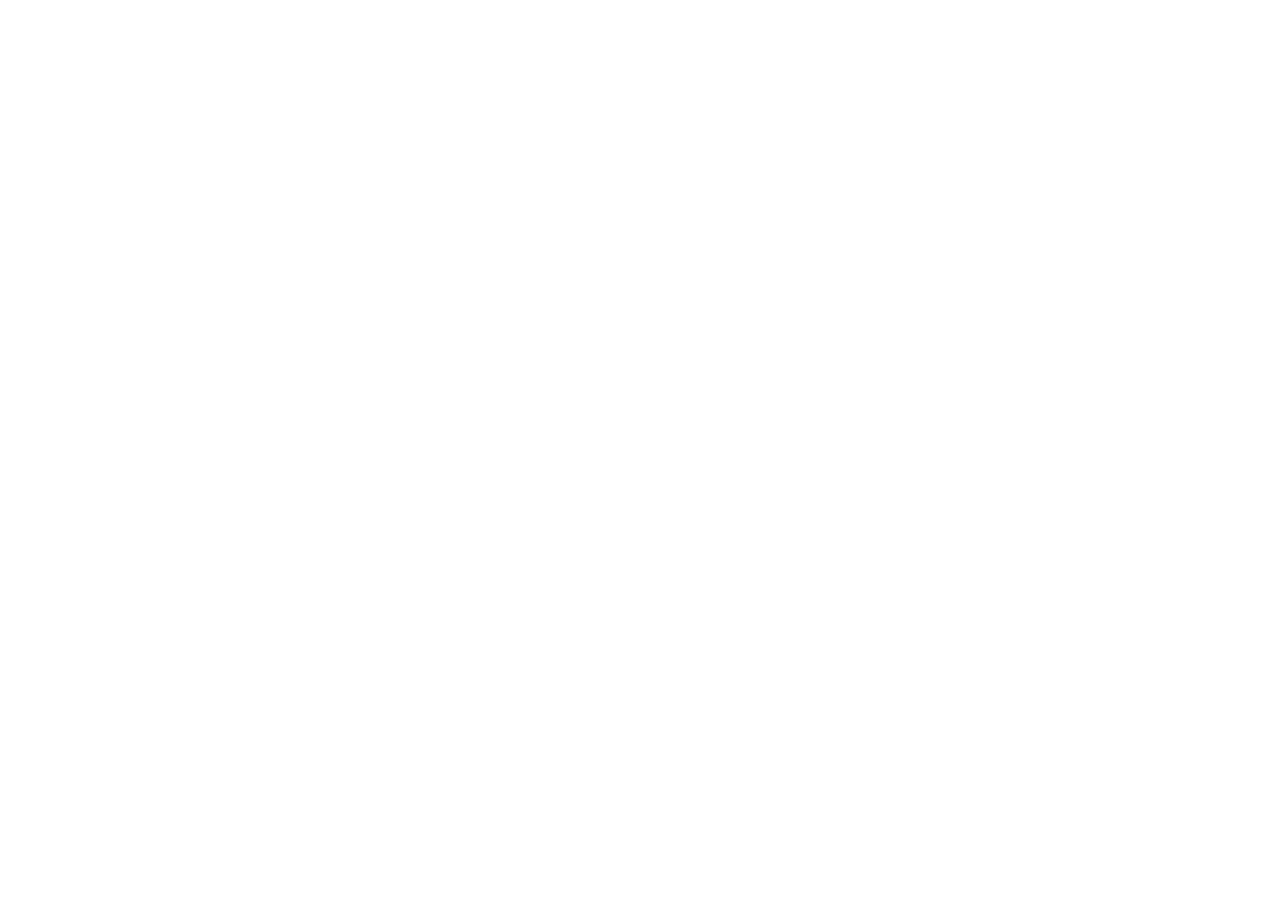
==== paginas/pagina.html @ ece06c44 "sdujasf" ====
<!DOCTYPE html>
<html lang="en">
<head>
    <meta charset="UTF-8">
    <meta name="viewport" content="width=device-width, initial-scale=1.0">
    <title>nose</title>
</head>
<body>
    
</body>
</html>
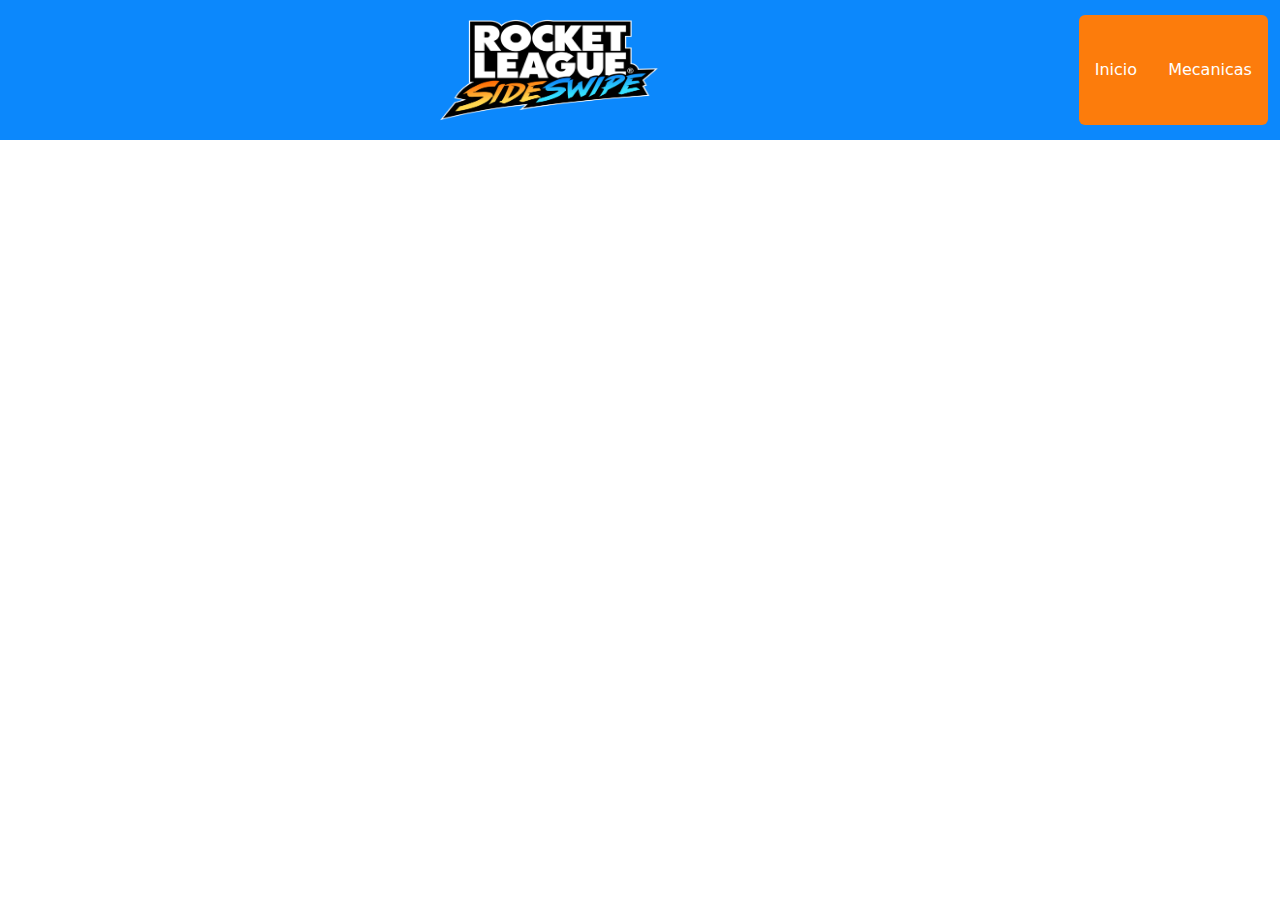
==== commit 1d7d33f7: "header pag" ====
--- a/paginas/pagina.html
+++ b/paginas/pagina.html
@@ -3,9 +3,23 @@
 <head>
     <meta charset="UTF-8">
     <meta name="viewport" content="width=device-width, initial-scale=1.0">
-    <title>nose</title>
+    <title>Mecanicas</title>
+    <meta name="description" content="Sitio web acerca del juego movil Rocket League Sideswipe">
+    <meta name="keywords" content="Rocket, rocketsideswipe, rocket League, RocketLeaguesideswipe, roket, rocketLeague, Sideswipe,, Mecanicas, rocketSideswipeLeague">
+    <link rel="stylesheet" href="../css/main.css">
+    <link rel="shortcut icon" href="../assets/logo/descarga.jpg" type="image/x-icon">
+    <link href="https://cdn.jsdelivr.net/npm/bootstrap@5.3.3/dist/css/bootstrap.min.css" rel="stylesheet" integrity="sha384-QWTKZyjpPEjISv5WaRU9OFeRpok6YctnYmDr5pNlyT2bRjXh0JMhjY6hW+ALEwIH" crossorigin="anonymous">
+    <script src="https://cdn.jsdelivr.net/npm/bootstrap@5.3.3/dist/js/bootstrap.bundle.min.js" integrity="sha384-YvpcrYf0tY3lHB60NNkmXc5s9fDVZLESaAA55NDzOxhy9GkcIdslK1eN7N6jIeHz" crossorigin="anonymous"></script>
 </head>
 <body>
-    
+    <header class="row container-fluid" id="header">
+        <div class="img-logo col-lg-10">
+           <img src="../assets/logo/Rocket_League_Sideswipe_Logo.png" alt="" id="img-header">
+        </div>
+        <div class="btn-group col-lg-2">
+            <button onclick="location.href='../index.html'" type="button" class="btn btn-terciary" id="BOTON">Inicio</button>
+            <button onclick="location.href='pagina.html'" type="button" class="btn btn-terciary" id="boton1">Mecanicas</button>
+        </div>
+    </header>
 </body>
 </html>--- a/css/main.css
+++ b/css/main.css
@@ -0,0 +1,35 @@
+*{
+    padding: 0;
+    margin: 0;
+}
+#header{
+    height: 140px;
+    display: flex;
+    align-content: center;
+    justify-content: center;
+    background-color: #0c88FC; 
+    margin-right: 0px;
+    margin-left: 0px;
+    padding-left: 0px;
+    padding-right: 0px;
+}
+#img-header{
+    height: 110px;
+    width: 250px;
+    padding-left: 3%;
+}
+.img-logo{
+    display: flex;
+    justify-content: center;
+    align-content: center;  
+}
+#boton1{
+    text-decoration: none;
+    color: white;
+    background-color: #FC7C0c;
+}
+#BOTON{
+    text-decoration: none;
+    color: white;
+    background-color: #FC7C0c;
+}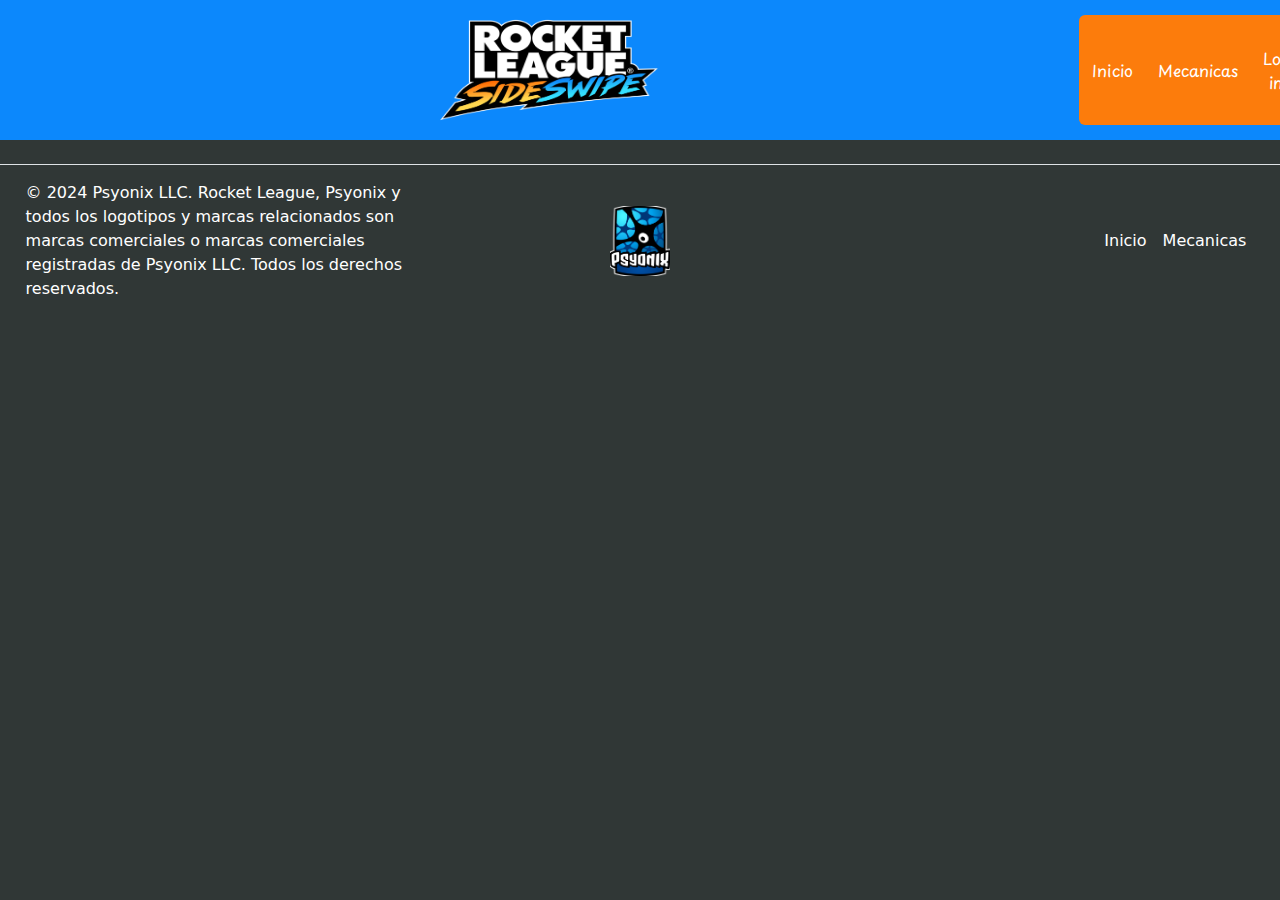
==== commit c067f6f4: "termine" ====
--- a/paginas/pagina.html
+++ b/paginas/pagina.html
@@ -11,7 +11,7 @@
     <link href="https://cdn.jsdelivr.net/npm/bootstrap@5.3.3/dist/css/bootstrap.min.css" rel="stylesheet" integrity="sha384-QWTKZyjpPEjISv5WaRU9OFeRpok6YctnYmDr5pNlyT2bRjXh0JMhjY6hW+ALEwIH" crossorigin="anonymous">
     <script src="https://cdn.jsdelivr.net/npm/bootstrap@5.3.3/dist/js/bootstrap.bundle.min.js" integrity="sha384-YvpcrYf0tY3lHB60NNkmXc5s9fDVZLESaAA55NDzOxhy9GkcIdslK1eN7N6jIeHz" crossorigin="anonymous"></script>
 </head>
-<body>
+<body id="body2">
     <header class="row container-fluid" id="header">
         <div class="img-logo col-lg-10">
            <img src="../assets/logo/Rocket_League_Sideswipe_Logo.png" alt="" id="img-header">
@@ -19,7 +19,20 @@
         <div class="btn-group col-lg-2">
             <button onclick="location.href='../index.html'" type="button" class="btn btn-terciary" id="BOTON">Inicio</button>
             <button onclick="location.href='pagina.html'" type="button" class="btn btn-terciary" id="boton1">Mecanicas</button>
+            <button onclick="location.href='registro.html'" type="button" class="btn btn-terciary" id="boton1">Log in</button>
+
         </div>
     </header>
+
+    <footer class="d-flex flex-wrap justify-content-between align-items-center py-3 my-4 border-top" id="footer2">
+        <p class="col-md-4 mb-0 text-body-secondary" id="texto2">© 2024 Psyonix LLC. Rocket League, Psyonix y todos los logotipos y marcas relacionados son marcas comerciales o marcas comerciales registradas de Psyonix LLC. Todos los derechos reservados.</p>
+    
+        <img src="../assets/img/Psyonix_Logo.png" alt="">
+    
+        <ul class="nav col-md-4 justify-content-end" id="ul2">
+        <li class="nav-item"><a href="../index.html" id="parte3" class="nav-link px-2 text-body-secondary">Inicio</a></li>
+        <li class="nav-item"><a href="pagina.html" id="parte4" class="nav-link px-2 text-body-secondary">Mecanicas</a></li>
+        </ul>
+    </footer>
 </body>
 </html>--- a/css/main.css
+++ b/css/main.css
@@ -1,6 +1,9 @@
 *{
     padding: 0;
     margin: 0;
+}
+#body{
+    background-color: #303736;
 }
 #header{
     height: 140px;
@@ -26,10 +29,139 @@
 #boton1{
     text-decoration: none;
     color: white;
+    font-family: 'Playpen Sans';
     background-color: #FC7C0c;
 }
 #BOTON{
     text-decoration: none;
     color: white;
+    font-family: 'Playpen Sans';
     background-color: #FC7C0c;
-}+}
+#gif{
+    margin-right: 0px;
+    margin-left: 0px;
+    padding-left: 0px;
+    padding-right: 0px;
+}
+#gif img{ 
+    padding-right: 0px;
+    padding-left: 0px;
+    height: 730px;
+}
+#img1{
+    display: flex;
+    justify-content: center;
+    align-content: center;
+    margin-right: 0px;
+    margin-left: 0px;
+    padding-left: 0px;
+    padding-right: 0px;
+}
+
+#img1 img{
+    margin-right: 0px;
+    margin-left: 0px;
+    padding-left: 0px;
+    padding-right: 0px;
+    height: 100%;
+    width: 100%;
+}
+#text{
+    display: flex;
+    align-content: center;
+    justify-content: center;
+    flex-direction: column;
+    align-items: center;
+    color: #4e0acc;
+    font-size: larger;
+    font-family: 'Playpen Sans';
+    background-color: #FC7C0c;
+}
+@font-face {
+    font-family: 'Playpen Sans';
+    src: url(../assets/fuentes/Playpen_Sans/static/PlaypenSans-Regular.ttf);
+}
+#img2{
+    display: flex;
+    flex-direction: row-reverse;
+    margin-right: 0px;
+    margin-left: 0px;
+    padding-left: 0px;
+    padding-right: 0px;
+}
+#imgimg2 img{
+    width: 100%;
+    height: 100%;
+}
+#p {
+    display: flex;
+    align-content: center;
+    justify-content: center;
+    flex-direction: column;
+    align-items: center;
+    color: #A0D700;
+    font-size: larger;
+    font-family: 'Playpen Sans';
+    background-color: #0c88FC;
+}
+footer img{
+    height: 70px;
+}
+#footer{
+    color: white !important;
+}
+
+#parte1{
+    color: white !important;
+}
+#parte2{
+    color: white !important;
+}
+#texto{
+    padding-left: 2%;
+    color: white !important;
+}
+#ul{
+    padding-right: 2%;
+}
+.registros{
+    background-image: url(../assets/img/descarga.gif);
+    background-repeat: no-repeat;
+    background-position: center center;
+    background-size: cover;
+    color: white;
+}
+#ul2{
+    padding-right: 2%;
+}
+#texto2{
+    padding-left: 2%;
+    color: white !important;
+}
+#footer2{
+    color: white !important;
+}
+#parte3{
+    color: white !important;
+}
+#parte4{
+    color: white !important;
+}
+#body2{
+    background-color: #303736;
+}
+
+
+
+
+
+
+
+
+
+
+
+
+
+
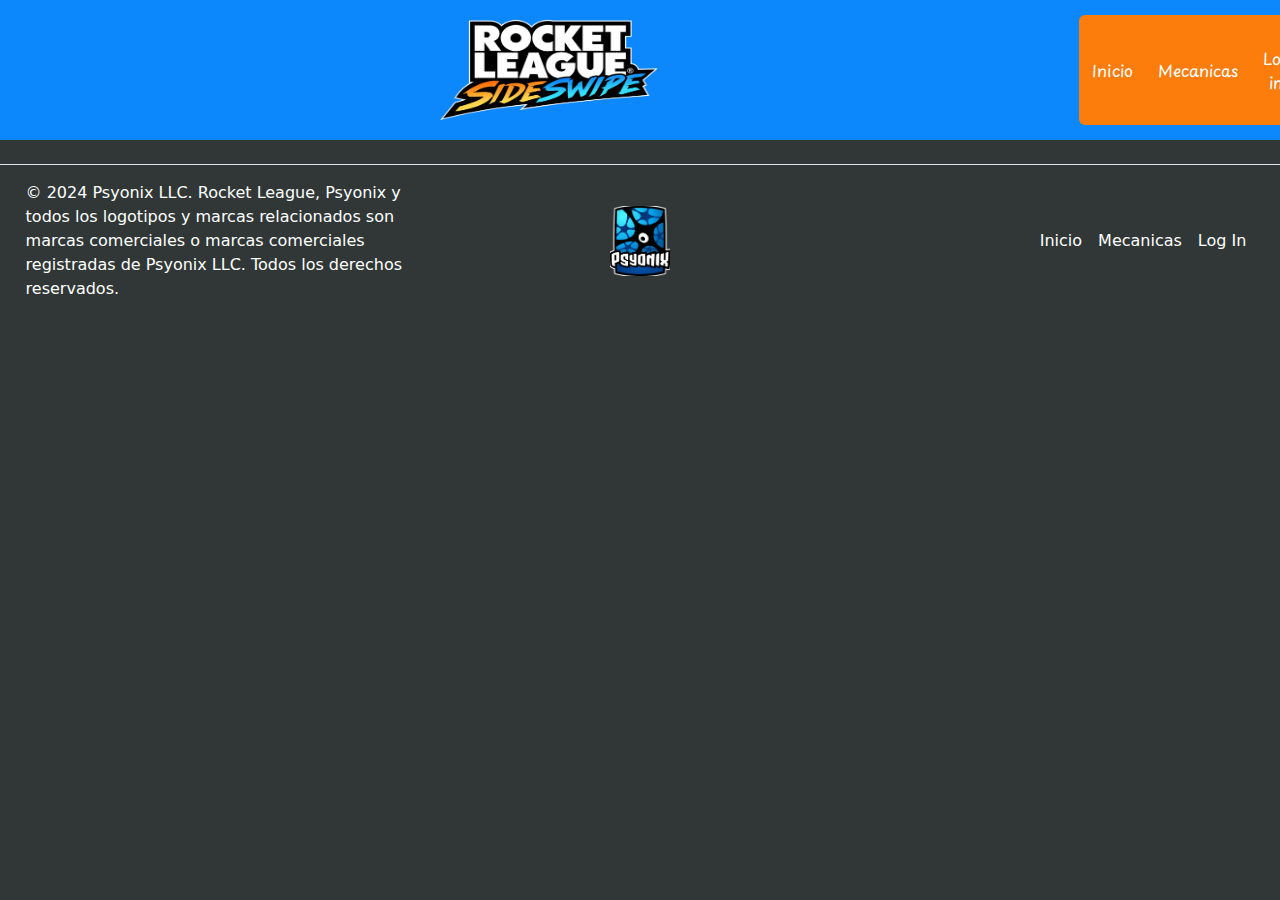
==== commit 612f1589: "sdff" ====
--- a/paginas/pagina.html
+++ b/paginas/pagina.html
@@ -32,6 +32,7 @@
         <ul class="nav col-md-4 justify-content-end" id="ul2">
         <li class="nav-item"><a href="../index.html" id="parte3" class="nav-link px-2 text-body-secondary">Inicio</a></li>
         <li class="nav-item"><a href="pagina.html" id="parte4" class="nav-link px-2 text-body-secondary">Mecanicas</a></li>
+        <li class="nav-item"><a href="registro.html" id="parte4" class="nav-link px-2 text-body-secondary">Log In</a></li>
         </ul>
     </footer>
 </body>
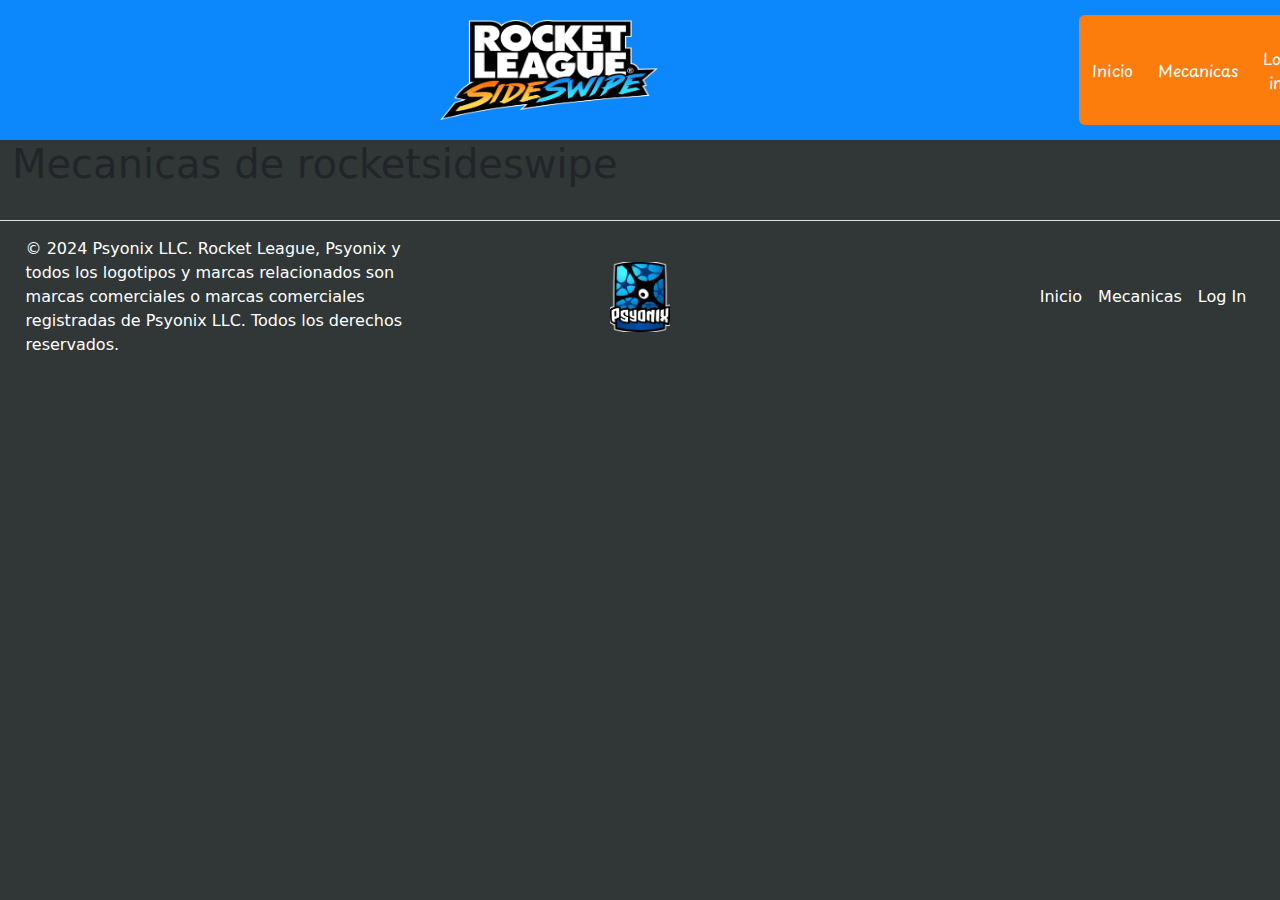
==== commit b100df2b: "asf" ====
--- a/paginas/pagina.html
+++ b/paginas/pagina.html
@@ -23,7 +23,14 @@
 
         </div>
     </header>
+    <div class="row container-fluid" id="letra">
+        <div class="col-lg-8 col-sm-12">
+            <h1>Mecanicas de rocketsideswipe</h1>
+            <h2></h2>
 
+        </div>
+
+    </div>
     <footer class="d-flex flex-wrap justify-content-between align-items-center py-3 my-4 border-top" id="footer2">
         <p class="col-md-4 mb-0 text-body-secondary" id="texto2">© 2024 Psyonix LLC. Rocket League, Psyonix y todos los logotipos y marcas relacionados son marcas comerciales o marcas comerciales registradas de Psyonix LLC. Todos los derechos reservados.</p>
     
--- a/css/main.css
+++ b/css/main.css
@@ -151,6 +151,27 @@
 #body2{
     background-color: #303736;
 }
+#button4{
+    text-decoration: none !important;
+    color: white !important;
+    font-family: 'Playpen Sans' !important;
+    background-color: #FC7C0c !important;
+    height: 95px;
+}
+#button6{
+    text-decoration: none !important;
+    color: white !important;
+    font-family: 'Playpen Sans' !important;
+    background-color: #FC7C0c !important;
+    height: 95px;
+}
+#button5{
+    text-decoration: none !important;
+    color: white !important;
+    font-family: 'Playpen Sans' !important;
+    background-color: #FC7C0c !important;
+    height: 95px;
+}
 
 
 
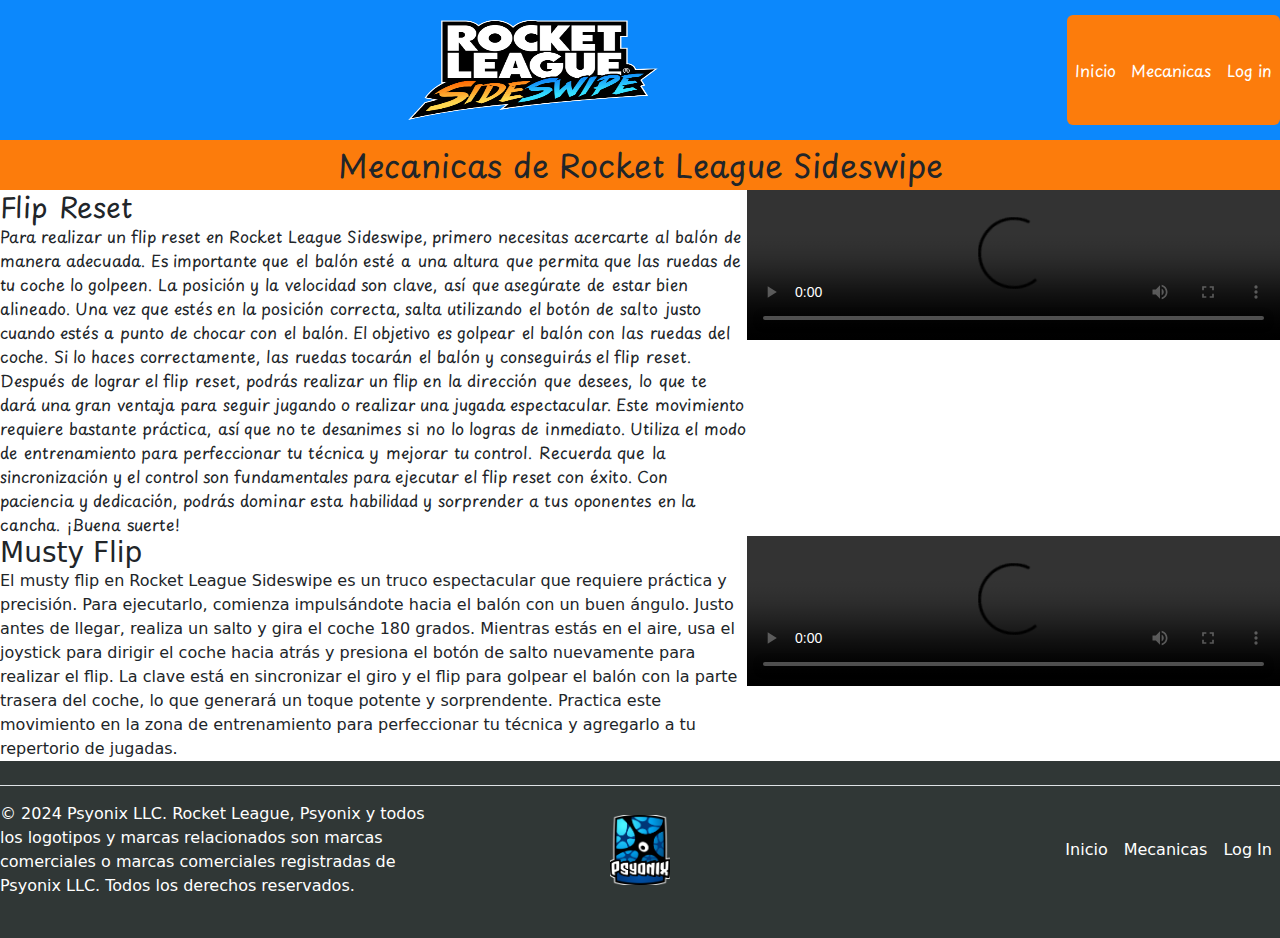
==== commit 0b5e6af3: "dfjiojf" ====
--- a/paginas/pagina.html
+++ b/paginas/pagina.html
@@ -24,13 +24,40 @@
         </div>
     </header>
     <div class="row container-fluid" id="letra">
-        <div class="col-lg-8 col-sm-12">
-            <h1>Mecanicas de rocketsideswipe</h1>
-            <h2></h2>
+        <h2 style="background-color: #FC7C0c; height: 50px; display: flex; justify-content: center; align-items: center;">Mecanicas de Rocket League Sideswipe</h2>
+        <div class="col-lg-7 col-sm-12">
+            <h3>Flip Reset</h3>
+            <p>Para realizar un flip reset en Rocket League Sideswipe, primero necesitas acercarte al balón de manera adecuada. Es importante que el balón esté a una altura que permita que las ruedas de tu coche lo golpeen. La posición y la velocidad son clave, así que asegúrate de estar bien alineado. Una vez que estés en la posición correcta, salta utilizando el botón de salto justo cuando estés a punto de chocar con el balón. El objetivo es golpear el balón con las ruedas del coche. Si lo haces correctamente, las ruedas tocarán el balón y conseguirás el flip reset. Después de lograr el flip reset, podrás realizar un flip en la dirección que desees, lo que te dará una gran ventaja para seguir jugando o realizar una jugada espectacular. Este movimiento requiere bastante práctica, así que no te desanimes si no lo logras de inmediato. Utiliza el modo de entrenamiento para perfeccionar tu técnica y mejorar tu control. Recuerda que la sincronización y el control son fundamentales para ejecutar el flip reset con éxito. Con paciencia y dedicación, podrás dominar esta habilidad y sorprender a tus oponentes en la cancha. ¡Buena suerte!</p>
+        </div>
+        <div class="col-lg-5 col-sm-12">
+            <video controls width="100%" >
+                <source src="../assets/vid/CÓMO hacer FLIP RESET en Sideswipe _Paso a Paso_.mp4" type="video/mp4">
+              </video>
+        </div>
+    </div>
+    <div class="row container-fluid">
+            <div class="col-lg-7 col-sm-12" style="background-color: white;">
+                <h3>Musty Flip</h3>
+                <p>El musty flip en Rocket League Sideswipe es un truco espectacular que requiere práctica y precisión. Para ejecutarlo, comienza impulsándote hacia el balón con un buen ángulo. Justo antes de llegar, realiza un salto y gira el coche 180 grados. Mientras estás en el aire, usa el joystick para dirigir el coche hacia atrás y presiona el botón de salto nuevamente para realizar el flip. La clave está en sincronizar el giro y el flip para golpear el balón con la parte trasera del coche, lo que generará un toque potente y sorprendente. Practica este movimiento en la zona de entrenamiento para perfeccionar tu técnica y agregarlo a tu repertorio de jugadas.</p>
+            </div>
+            <div class="col-lg-5 col-sm-12"style="background-color: white;">
+                <video controls width="100%">
+                    <source src="../assets/vid/CÓMO hacer MUSTY en Sideswipe Paso a Paso.mp4" type="video/mp4">
+                  </video>
+            </div>
+    </div>
 
-        </div>
 
-    </div>
+
+
+
+
+
+
+
+
+
+
     <footer class="d-flex flex-wrap justify-content-between align-items-center py-3 my-4 border-top" id="footer2">
         <p class="col-md-4 mb-0 text-body-secondary" id="texto2">© 2024 Psyonix LLC. Rocket League, Psyonix y todos los logotipos y marcas relacionados son marcas comerciales o marcas comerciales registradas de Psyonix LLC. Todos los derechos reservados.</p>
     
--- a/css/main.css
+++ b/css/main.css
@@ -1,6 +1,7 @@
 *{
-    padding: 0;
-    margin: 0;
+    padding: 0 !important;
+    margin: 0 !important;
+    
 }
 #body{
     background-color: #303736;
@@ -172,6 +173,14 @@
     background-color: #FC7C0c !important;
     height: 95px;
 }
+#letra{
+    background-color: white;
+    margin-right: 0px;
+    padding-right: 0px;
+    padding-left: 0px;
+    font-family: 'Playpen Sans';
+    margin-left: 0px;
+}
 
 
 
@@ -185,4 +194,3 @@
 
 
 
-
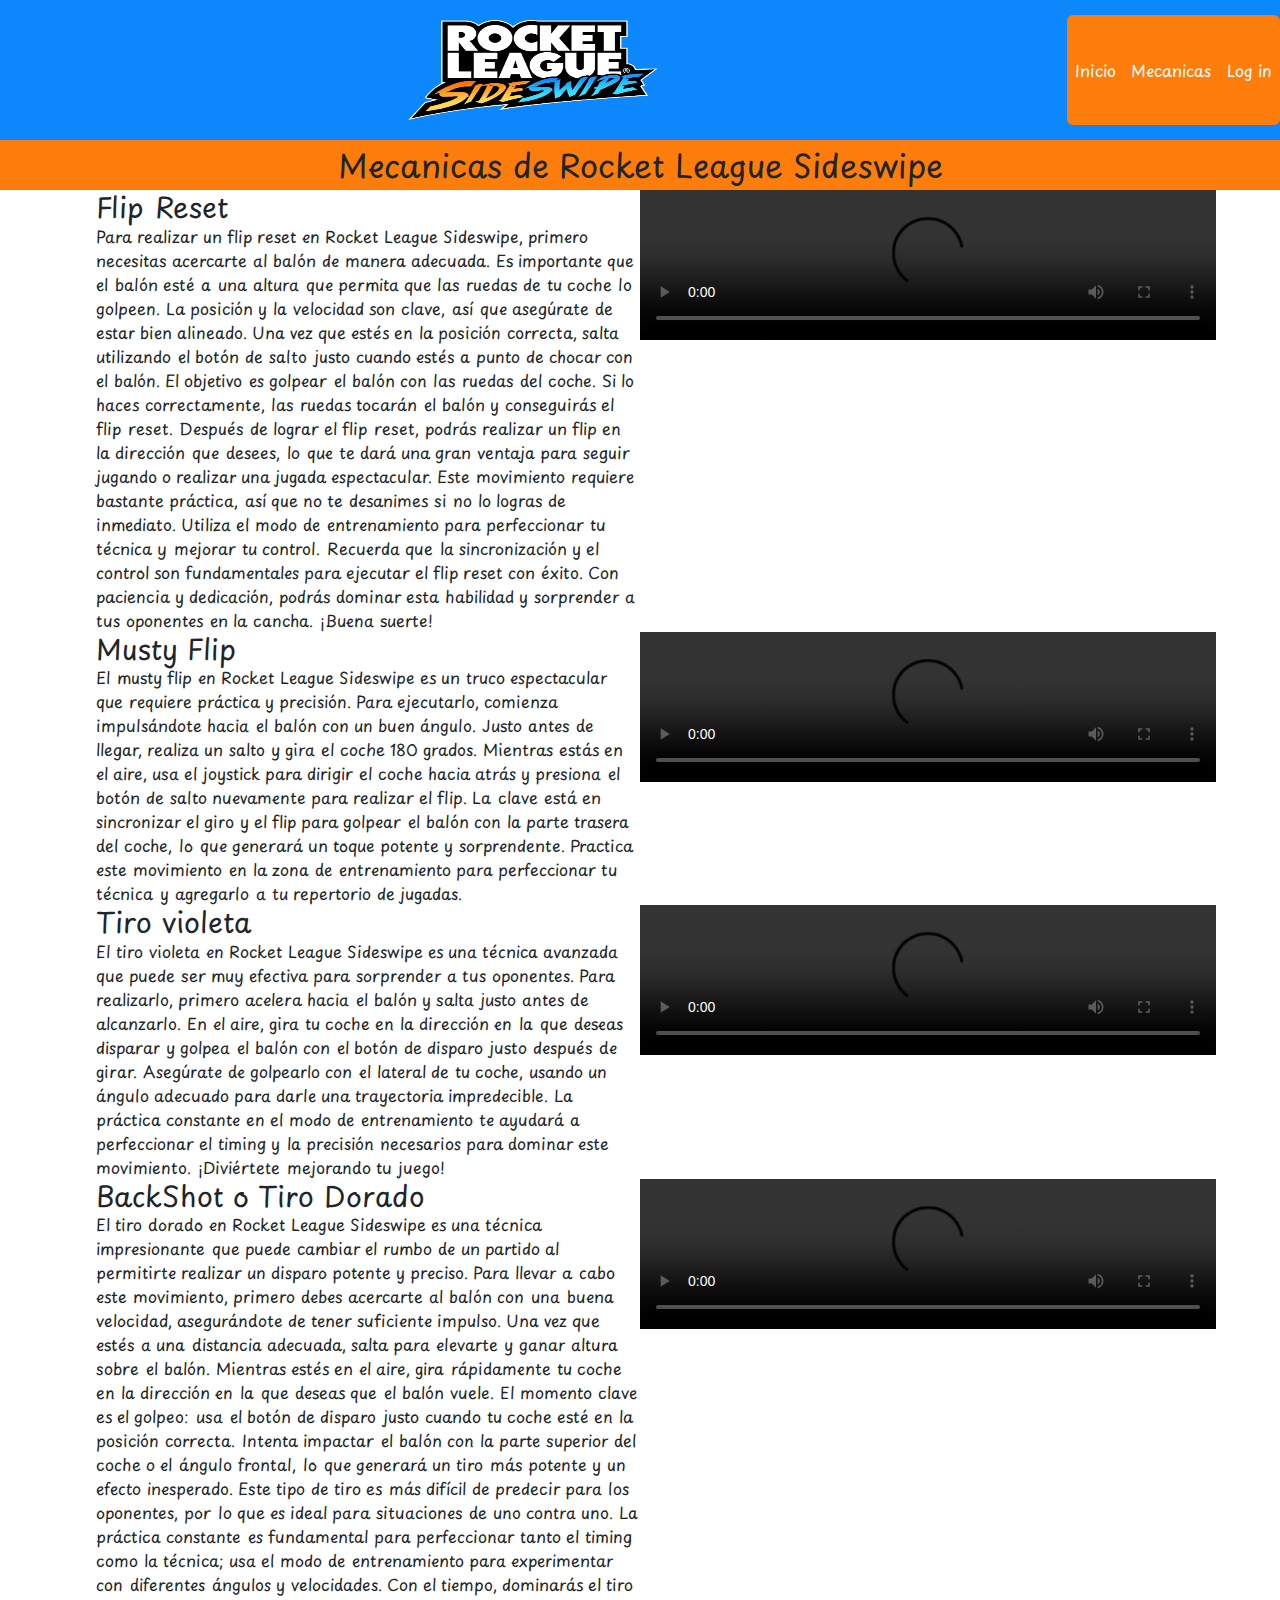
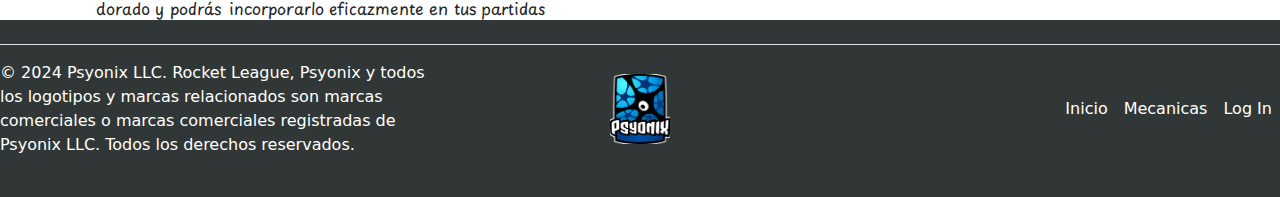
==== commit 5d7d1b06: "asfasf" ====
--- a/paginas/pagina.html
+++ b/paginas/pagina.html
@@ -25,27 +25,48 @@
     </header>
     <div class="row container-fluid" id="letra">
         <h2 style="background-color: #FC7C0c; height: 50px; display: flex; justify-content: center; align-items: center;">Mecanicas de Rocket League Sideswipe</h2>
-        <div class="col-lg-7 col-sm-12">
-            <h3>Flip Reset</h3>
-            <p>Para realizar un flip reset en Rocket League Sideswipe, primero necesitas acercarte al balón de manera adecuada. Es importante que el balón esté a una altura que permita que las ruedas de tu coche lo golpeen. La posición y la velocidad son clave, así que asegúrate de estar bien alineado. Una vez que estés en la posición correcta, salta utilizando el botón de salto justo cuando estés a punto de chocar con el balón. El objetivo es golpear el balón con las ruedas del coche. Si lo haces correctamente, las ruedas tocarán el balón y conseguirás el flip reset. Después de lograr el flip reset, podrás realizar un flip en la dirección que desees, lo que te dará una gran ventaja para seguir jugando o realizar una jugada espectacular. Este movimiento requiere bastante práctica, así que no te desanimes si no lo logras de inmediato. Utiliza el modo de entrenamiento para perfeccionar tu técnica y mejorar tu control. Recuerda que la sincronización y el control son fundamentales para ejecutar el flip reset con éxito. Con paciencia y dedicación, podrás dominar esta habilidad y sorprender a tus oponentes en la cancha. ¡Buena suerte!</p>
+        <div class="col-lg-6 col-sm-12">
+            <h3 style="padding-left: 15% !important;">Flip Reset</h3>
+            <p style="padding-left: 15% !important;">Para realizar un flip reset en Rocket League Sideswipe, primero necesitas acercarte al balón de manera adecuada. Es importante que el balón esté a una altura que permita que las ruedas de tu coche lo golpeen. La posición y la velocidad son clave, así que asegúrate de estar bien alineado. Una vez que estés en la posición correcta, salta utilizando el botón de salto justo cuando estés a punto de chocar con el balón. El objetivo es golpear el balón con las ruedas del coche. Si lo haces correctamente, las ruedas tocarán el balón y conseguirás el flip reset. Después de lograr el flip reset, podrás realizar un flip en la dirección que desees, lo que te dará una gran ventaja para seguir jugando o realizar una jugada espectacular. Este movimiento requiere bastante práctica, así que no te desanimes si no lo logras de inmediato. Utiliza el modo de entrenamiento para perfeccionar tu técnica y mejorar tu control. Recuerda que la sincronización y el control son fundamentales para ejecutar el flip reset con éxito. Con paciencia y dedicación, podrás dominar esta habilidad y sorprender a tus oponentes en la cancha. ¡Buena suerte!</p>
         </div>
-        <div class="col-lg-5 col-sm-12">
-            <video controls width="100%" >
+        <div class="col-lg-6 col-sm-12">
+            <video style="padding-right: 15%;"controls width="90%" >
                 <source src="../assets/vid/CÓMO hacer FLIP RESET en Sideswipe _Paso a Paso_.mp4" type="video/mp4">
               </video>
         </div>
     </div>
     <div class="row container-fluid">
-            <div class="col-lg-7 col-sm-12" style="background-color: white;">
-                <h3>Musty Flip</h3>
-                <p>El musty flip en Rocket League Sideswipe es un truco espectacular que requiere práctica y precisión. Para ejecutarlo, comienza impulsándote hacia el balón con un buen ángulo. Justo antes de llegar, realiza un salto y gira el coche 180 grados. Mientras estás en el aire, usa el joystick para dirigir el coche hacia atrás y presiona el botón de salto nuevamente para realizar el flip. La clave está en sincronizar el giro y el flip para golpear el balón con la parte trasera del coche, lo que generará un toque potente y sorprendente. Practica este movimiento en la zona de entrenamiento para perfeccionar tu técnica y agregarlo a tu repertorio de jugadas.</p>
+            <div class="col-lg-6 col-sm-12" style="background-color: white;" id="osi">
+                <h3 style="padding-left: 15% !important;">Musty Flip</h3>
+                <p style="padding-left: 15% !important;">El musty flip en Rocket League Sideswipe es un truco espectacular que requiere práctica y precisión. Para ejecutarlo, comienza impulsándote hacia el balón con un buen ángulo. Justo antes de llegar, realiza un salto y gira el coche 180 grados. Mientras estás en el aire, usa el joystick para dirigir el coche hacia atrás y presiona el botón de salto nuevamente para realizar el flip. La clave está en sincronizar el giro y el flip para golpear el balón con la parte trasera del coche, lo que generará un toque potente y sorprendente. Practica este movimiento en la zona de entrenamiento para perfeccionar tu técnica y agregarlo a tu repertorio de jugadas.</p>
             </div>
-            <div class="col-lg-5 col-sm-12"style="background-color: white;">
-                <video controls width="100%">
+            <div class="col-lg-6 col-sm-12"style="background-color: white;">
+                <video style="padding-right: 15%;" controls width="90%">
                     <source src="../assets/vid/CÓMO hacer MUSTY en Sideswipe Paso a Paso.mp4" type="video/mp4">
                   </video>
             </div>
     </div>
+    <div class="row container-fluid">
+        <div class="col-lg-6 col-sm-12" style="background-color: white;" id="osi2">
+            <h3 style="padding-left: 15% !important;">Tiro violeta</h3>
+            <p style="padding-left: 15% !important;">El tiro violeta en Rocket League Sideswipe es una técnica avanzada que puede ser muy efectiva para sorprender a tus oponentes. Para realizarlo, primero acelera hacia el balón y salta justo antes de alcanzarlo. En el aire, gira tu coche en la dirección en la que deseas disparar y golpea el balón con el botón de disparo justo después de girar. Asegúrate de golpearlo con el lateral de tu coche, usando un ángulo adecuado para darle una trayectoria impredecible. La práctica constante en el modo de entrenamiento te ayudará a perfeccionar el timing y la precisión necesarios para dominar este movimiento. ¡Diviértete mejorando tu juego!</p>
+        </div>
+        <div class="col-lg-6 col-sm-12"style="background-color: white;">
+            <video style="padding-right: 15%;" controls width="90%">
+                <source src="../assets/vid/tutoriale bien explicado paso a paso.mp4" type="video/mp4">
+              </video>
+        </div>
+        <div class="row container-fluid">
+            <div class="col-lg-6 col-sm-12" style="background-color: white;" id="osi2">
+                <h3 style="padding-left: 15% !important;">BackShot o Tiro Dorado</h3>
+                <p style="padding-left: 15% !important;">El tiro dorado en Rocket League Sideswipe es una técnica impresionante que puede cambiar el rumbo de un partido al permitirte realizar un disparo potente y preciso. Para llevar a cabo este movimiento, primero debes acercarte al balón con una buena velocidad, asegurándote de tener suficiente impulso. Una vez que estés a una distancia adecuada, salta para elevarte y ganar altura sobre el balón. Mientras estés en el aire, gira rápidamente tu coche en la dirección en la que deseas que el balón vuele. El momento clave es el golpeo: usa el botón de disparo justo cuando tu coche esté en la posición correcta. Intenta impactar el balón con la parte superior del coche o el ángulo frontal, lo que generará un tiro más potente y un efecto inesperado. Este tipo de tiro es más difícil de predecir para los oponentes, por lo que es ideal para situaciones de uno contra uno. La práctica constante es fundamental para perfeccionar tanto el timing como la técnica; usa el modo de entrenamiento para experimentar con diferentes ángulos y velocidades. Con el tiempo, dominarás el tiro dorado y podrás incorporarlo eficazmente en tus partidas</p>
+            </div>
+            <div class="col-lg-6 col-sm-12"style="background-color: white;">
+                <video style="padding-right: 15%;" controls width="90%">
+                    <source src="../assets/vid/tutoriale bien explicado paso a paso.mp4" type="video/mp4">
+                  </video>
+            </div>
+</div>
 
 
 
--- a/css/main.css
+++ b/css/main.css
@@ -181,16 +181,32 @@
     font-family: 'Playpen Sans';
     margin-left: 0px;
 }
-
-
-
-
-
-
-
-
-
-
-
-
-
+#osi{
+    background-color: white;
+    margin-right: 0px;
+    padding-right: 0px;
+    padding-left: 0px;
+    font-family: 'Playpen Sans';
+    margin-left: 0px;
+}
+#osi2{
+    background-color: white;
+    margin-right: 0px;
+    padding-right: 0px;
+    padding-left: 0px;
+    font-family: 'Playpen Sans';
+    margin-left: 0px;
+}
+
+
+
+
+
+
+
+
+
+
+
+
+
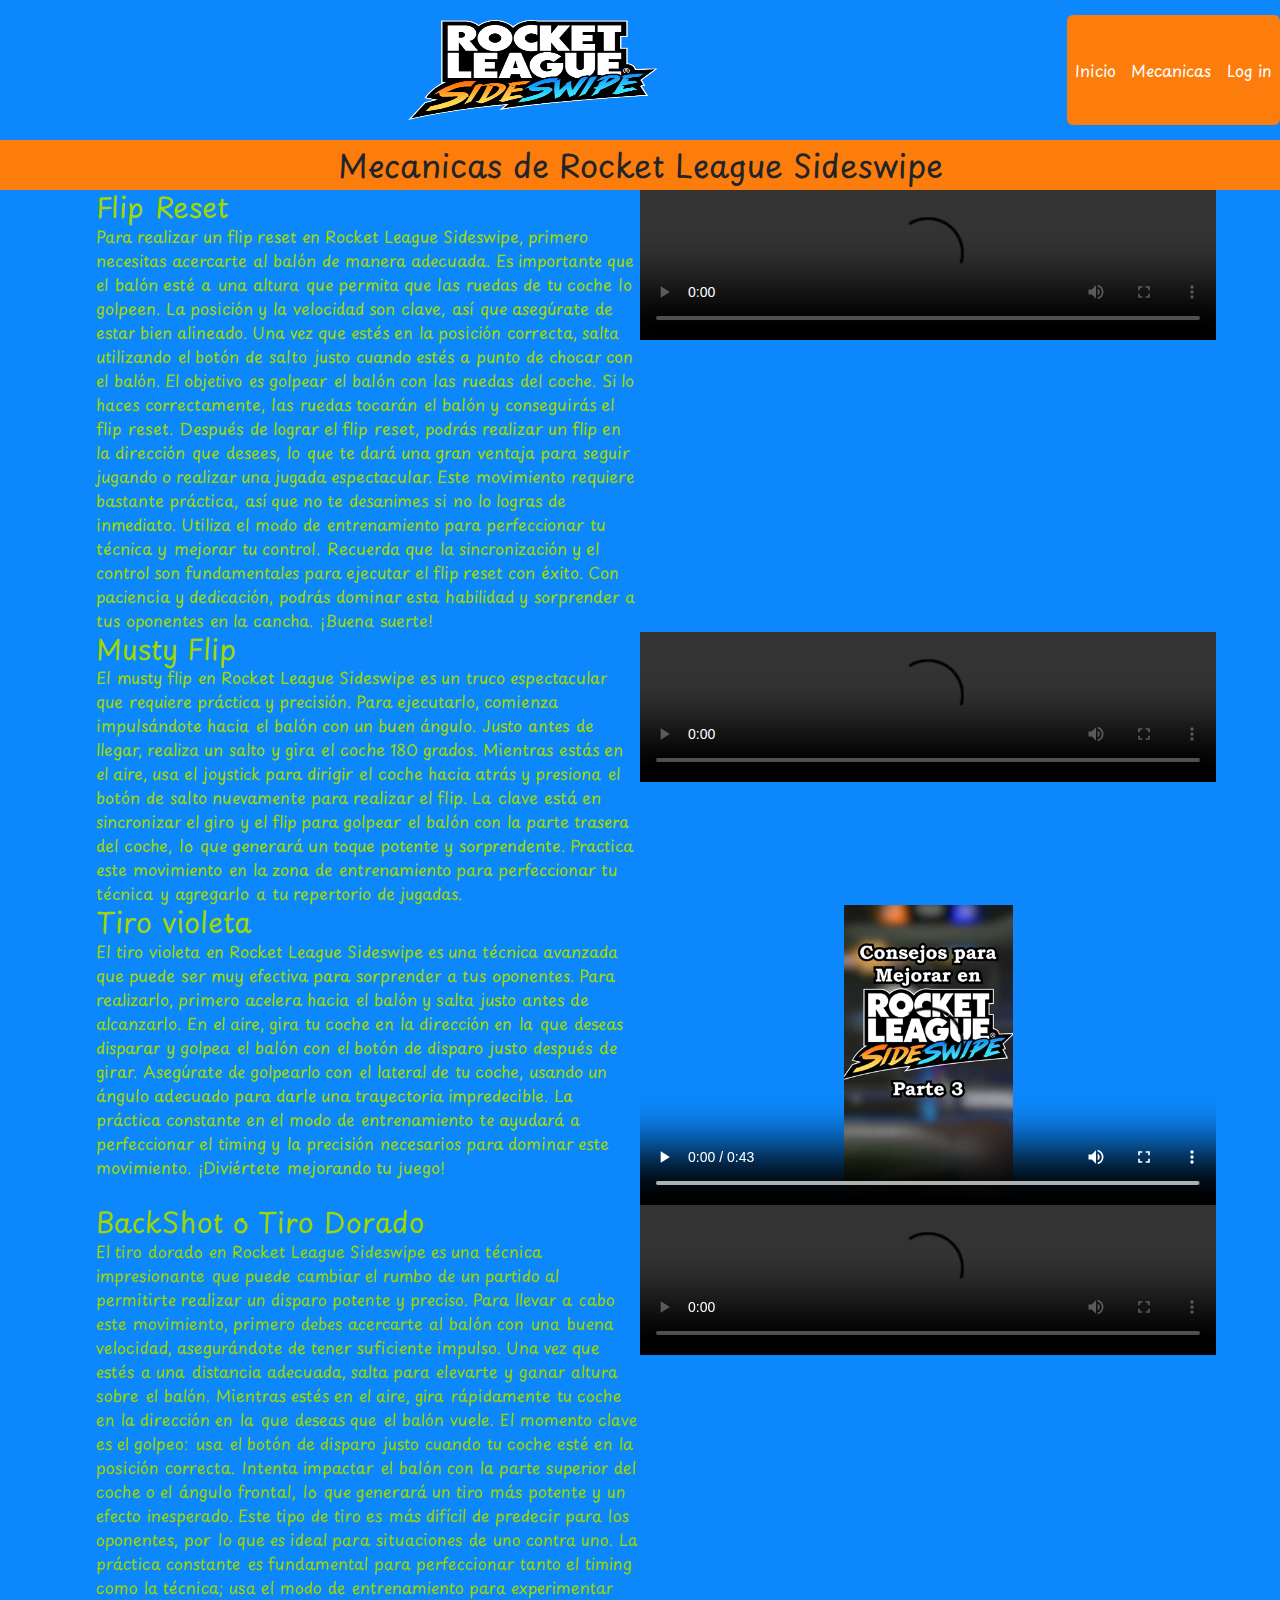
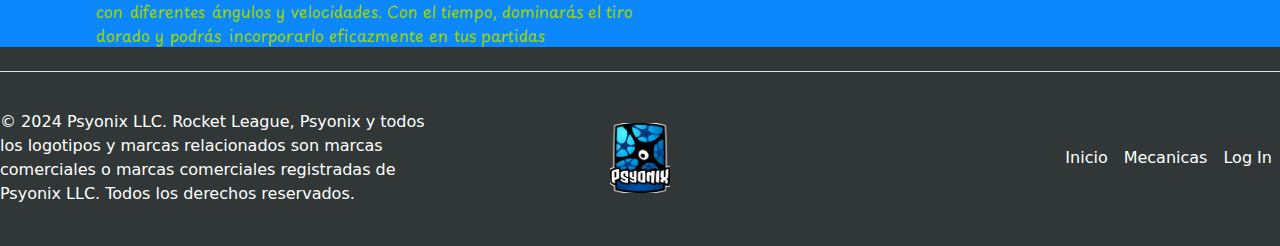
==== commit 934278a7: "asfgsdfdhasf" ====
--- a/paginas/pagina.html
+++ b/paginas/pagina.html
@@ -4,8 +4,41 @@
     <meta charset="UTF-8">
     <meta name="viewport" content="width=device-width, initial-scale=1.0">
     <title>Mecanicas</title>
-    <meta name="description" content="Sitio web acerca del juego movil Rocket League Sideswipe">
-    <meta name="keywords" content="Rocket, rocketsideswipe, rocket League, RocketLeaguesideswipe, roket, rocketLeague, Sideswipe,, Mecanicas, rocketSideswipeLeague">
+    <meta name="description" content="Sitio web acerca del juego movil Rocket League Sideswipe y sus mecanicas">
+    <meta name="keywords" content="rocket league sideswipe rocket league sideswipe apk rocket league sideswipe como descargar rocket league sideswipe en android no compatible
+    porque rocket league sideswipe no es compatible
+    rocket league sideswipe esports
+    rocket league sideswipe epic games login not working
+    rocket league sideswipe emotes
+    rocket league sideswipe emulator
+    rocket league sideswipe golden egg
+    rocket league sideswipe goal explosion
+    rocket league sideswipe wow goal explosion
+    rocket league sideswipe for pc
+    rocket league sideswipe free game
+    rocket league sideswipe apk for pc
+    rocket league sideswipe free download
+    rocket league sideswipe free cars
+    rocket league sideswipe free play
+    rocket league sideswipe full screen
+    rocket league sideswipe fortnite
+    rocket league sideswipe fennec
+    rocket league sideswipe flip reset
+    rocket league sideswipe free online
+    rocket league sideswipe for mac
+    rocket league sideswipe fennec code
+    rocket league sideswipe free items
+    rocket league sideswipe fandom
+    rocket league sideswipe gratis
+    rocket league sideswipe gratis sin descargar
+    sideswipe rocket league now.gg
+    rocket league sideswipe gameplay
+    rocket league sideswipe grand champion
+    rocket league sideswipe gold shot
+    rocket league sideswipe gold dodge shot
+    rocket league sideswipe glitch
+    rocket league sideswipe guide
+    rocket league sideswipe gold octaneplay store rocket league sideswipe download rocket league sideswipe descargar rocket league sideswipe pc rocket league sideswipe apk todo desbloqueado rocket league sideswipe epic games rocket league sideswipe google play rocket league sideswipe requisitos rocket league sideswipe online rocket league sideswipe mod apk unlimited money and gems rocket league sideswipe android rocket league sideswipe descargar android rocket league sideswipe que paso rocket league sideswipe apk play store  rocket league sideswipe apkpure rocket league sideswipe app store rocket league sideswipe aptoide rocket league sideswipe actualizar rocket league sideswipe apk mod unlimited money rocket league sideswipe apk 32 bits rocket league sideswipe apk happymod rocket league sideswipe app  rocket league sideswipe apk android rocket league sideswipe apk free download rocket league sideswipe apk pc Rocket, rocketsideswipe, rocket League, RocketLeaguesideswipe, roket, rocketLeague, Sideswipe,, Mecanicas, rocketSideswipeLeague">
     <link rel="stylesheet" href="../css/main.css">
     <link rel="shortcut icon" href="../assets/logo/descarga.jpg" type="image/x-icon">
     <link href="https://cdn.jsdelivr.net/npm/bootstrap@5.3.3/dist/css/bootstrap.min.css" rel="stylesheet" integrity="sha384-QWTKZyjpPEjISv5WaRU9OFeRpok6YctnYmDr5pNlyT2bRjXh0JMhjY6hW+ALEwIH" crossorigin="anonymous">
@@ -13,59 +46,59 @@
 </head>
 <body id="body2">
     <header class="row container-fluid" id="header">
-        <div class="img-logo col-lg-10">
+        <div class="img-logo col-lg-10 fondo32">
            <img src="../assets/logo/Rocket_League_Sideswipe_Logo.png" alt="" id="img-header">
         </div>
-        <div class="btn-group col-lg-2">
+        <div class="btn-group col-lg-2 fondo32">
             <button onclick="location.href='../index.html'" type="button" class="btn btn-terciary" id="BOTON">Inicio</button>
             <button onclick="location.href='pagina.html'" type="button" class="btn btn-terciary" id="boton1">Mecanicas</button>
             <button onclick="location.href='registro.html'" type="button" class="btn btn-terciary" id="boton1">Log in</button>
 
         </div>
     </header>
-    <div class="row container-fluid" id="letra">
-        <h2 style="background-color: #FC7C0c; height: 50px; display: flex; justify-content: center; align-items: center;">Mecanicas de Rocket League Sideswipe</h2>
-        <div class="col-lg-6 col-sm-12">
+    <div class="row container-fluid " id="letra">
+        <div id="osi6"><h2 style="background-color: #FC7C0c; height: 50px; display: flex; justify-content: center; align-items: center;">Mecanicas de Rocket League Sideswipe</h2> </div>
+        <div class="col-lg-6 col-sm-12 fondo32">
             <h3 style="padding-left: 15% !important;">Flip Reset</h3>
             <p style="padding-left: 15% !important;">Para realizar un flip reset en Rocket League Sideswipe, primero necesitas acercarte al balón de manera adecuada. Es importante que el balón esté a una altura que permita que las ruedas de tu coche lo golpeen. La posición y la velocidad son clave, así que asegúrate de estar bien alineado. Una vez que estés en la posición correcta, salta utilizando el botón de salto justo cuando estés a punto de chocar con el balón. El objetivo es golpear el balón con las ruedas del coche. Si lo haces correctamente, las ruedas tocarán el balón y conseguirás el flip reset. Después de lograr el flip reset, podrás realizar un flip en la dirección que desees, lo que te dará una gran ventaja para seguir jugando o realizar una jugada espectacular. Este movimiento requiere bastante práctica, así que no te desanimes si no lo logras de inmediato. Utiliza el modo de entrenamiento para perfeccionar tu técnica y mejorar tu control. Recuerda que la sincronización y el control son fundamentales para ejecutar el flip reset con éxito. Con paciencia y dedicación, podrás dominar esta habilidad y sorprender a tus oponentes en la cancha. ¡Buena suerte!</p>
         </div>
-        <div class="col-lg-6 col-sm-12">
+        <div class="col-lg-6 col-sm-12 fondo32">
             <video style="padding-right: 15%;"controls width="90%" >
                 <source src="../assets/vid/CÓMO hacer FLIP RESET en Sideswipe _Paso a Paso_.mp4" type="video/mp4">
               </video>
         </div>
     </div>
-    <div class="row container-fluid">
-            <div class="col-lg-6 col-sm-12" style="background-color: white;" id="osi">
+    <div class="row container-fluid ">
+            <div class="col-lg-6 col-sm-12 fondo42" style="background-color: white;" id="osi">
                 <h3 style="padding-left: 15% !important;">Musty Flip</h3>
                 <p style="padding-left: 15% !important;">El musty flip en Rocket League Sideswipe es un truco espectacular que requiere práctica y precisión. Para ejecutarlo, comienza impulsándote hacia el balón con un buen ángulo. Justo antes de llegar, realiza un salto y gira el coche 180 grados. Mientras estás en el aire, usa el joystick para dirigir el coche hacia atrás y presiona el botón de salto nuevamente para realizar el flip. La clave está en sincronizar el giro y el flip para golpear el balón con la parte trasera del coche, lo que generará un toque potente y sorprendente. Practica este movimiento en la zona de entrenamiento para perfeccionar tu técnica y agregarlo a tu repertorio de jugadas.</p>
             </div>
-            <div class="col-lg-6 col-sm-12"style="background-color: white;">
+            <div class="col-lg-6 col-sm-12 fondo42"style="background-color: white;">
                 <video style="padding-right: 15%;" controls width="90%">
                     <source src="../assets/vid/CÓMO hacer MUSTY en Sideswipe Paso a Paso.mp4" type="video/mp4">
                   </video>
             </div>
     </div>
-    <div class="row container-fluid">
-        <div class="col-lg-6 col-sm-12" style="background-color: white;" id="osi2">
+    <div class="row container-fluid ">
+        <div class="col-lg-6 col-sm-12 fondo52" style="background-color: white;" id="osi2">
             <h3 style="padding-left: 15% !important;">Tiro violeta</h3>
             <p style="padding-left: 15% !important;">El tiro violeta en Rocket League Sideswipe es una técnica avanzada que puede ser muy efectiva para sorprender a tus oponentes. Para realizarlo, primero acelera hacia el balón y salta justo antes de alcanzarlo. En el aire, gira tu coche en la dirección en la que deseas disparar y golpea el balón con el botón de disparo justo después de girar. Asegúrate de golpearlo con el lateral de tu coche, usando un ángulo adecuado para darle una trayectoria impredecible. La práctica constante en el modo de entrenamiento te ayudará a perfeccionar el timing y la precisión necesarios para dominar este movimiento. ¡Diviértete mejorando tu juego!</p>
         </div>
-        <div class="col-lg-6 col-sm-12"style="background-color: white;">
-            <video style="padding-right: 15%;" controls width="90%">
-                <source src="../assets/vid/tutoriale bien explicado paso a paso.mp4" type="video/mp4">
+        <div class="col-lg-6 col-sm-12 fondo52"style="background-color: white;"id="osi3">
+            <video style="padding-right: 15%;" controls width="90%" height="100%">
+                <source src="../assets/vid/COMO HACER EL TIRO MORADO EN ROCKET LEAGUE SIDESWIPE!.mp4" type="video/mp4">
               </video>
         </div>
-        <div class="row container-fluid">
-            <div class="col-lg-6 col-sm-12" style="background-color: white;" id="osi2">
-                <h3 style="padding-left: 15% !important;">BackShot o Tiro Dorado</h3>
-                <p style="padding-left: 15% !important;">El tiro dorado en Rocket League Sideswipe es una técnica impresionante que puede cambiar el rumbo de un partido al permitirte realizar un disparo potente y preciso. Para llevar a cabo este movimiento, primero debes acercarte al balón con una buena velocidad, asegurándote de tener suficiente impulso. Una vez que estés a una distancia adecuada, salta para elevarte y ganar altura sobre el balón. Mientras estés en el aire, gira rápidamente tu coche en la dirección en la que deseas que el balón vuele. El momento clave es el golpeo: usa el botón de disparo justo cuando tu coche esté en la posición correcta. Intenta impactar el balón con la parte superior del coche o el ángulo frontal, lo que generará un tiro más potente y un efecto inesperado. Este tipo de tiro es más difícil de predecir para los oponentes, por lo que es ideal para situaciones de uno contra uno. La práctica constante es fundamental para perfeccionar tanto el timing como la técnica; usa el modo de entrenamiento para experimentar con diferentes ángulos y velocidades. Con el tiempo, dominarás el tiro dorado y podrás incorporarlo eficazmente en tus partidas</p>
-            </div>
-            <div class="col-lg-6 col-sm-12"style="background-color: white;">
-                <video style="padding-right: 15%;" controls width="90%">
-                    <source src="../assets/vid/tutoriale bien explicado paso a paso.mp4" type="video/mp4">
-                  </video>
-            </div>
+    <div class="row container-fluid " >
+        <div class="col-lg-6 col-sm-12 fondo82" style="background-color: white;" id="osi2">
+            <h3 style="padding-left: 15% !important;">BackShot o Tiro Dorado</h3>
+            <p style="padding-left: 15% !important;">El tiro dorado en Rocket League Sideswipe es una técnica impresionante que puede cambiar el rumbo de un partido al permitirte realizar un disparo potente y preciso. Para llevar a cabo este movimiento, primero debes acercarte al balón con una buena velocidad, asegurándote de tener suficiente impulso. Una vez que estés a una distancia adecuada, salta para elevarte y ganar altura sobre el balón. Mientras estés en el aire, gira rápidamente tu coche en la dirección en la que deseas que el balón vuele. El momento clave es el golpeo: usa el botón de disparo justo cuando tu coche esté en la posición correcta. Intenta impactar el balón con la parte superior del coche o el ángulo frontal, lo que generará un tiro más potente y un efecto inesperado. Este tipo de tiro es más difícil de predecir para los oponentes, por lo que es ideal para situaciones de uno contra uno. La práctica constante es fundamental para perfeccionar tanto el timing como la técnica; usa el modo de entrenamiento para experimentar con diferentes ángulos y velocidades. Con el tiempo, dominarás el tiro dorado y podrás incorporarlo eficazmente en tus partidas</p>
+        </div>
+        <div class="col-lg-6 col-sm-12 fondo82"style="background-color: white;">
+            <video style="padding-right: 15%;" controls width="90%">
+                <source src="../assets/vid/Mejorar en Rocket League Sideswipe 🔥 Hacer el tiro Dorado en 3 pasos - consejos y mecánicas (1).mp4" type="video/mp4">
+                </video>
+    </div>
 </div>
 
 
--- a/css/main.css
+++ b/css/main.css
@@ -17,10 +17,15 @@
     padding-left: 0px;
     padding-right: 0px;
 }
+
 #img-header{
     height: 110px;
     width: 250px;
     padding-left: 3%;
+    transition: all 0.5s;
+}
+#img-header:hover{
+    transform: scale(1.1, 1.1);
 }
 .img-logo{
     display: flex;
@@ -49,6 +54,12 @@
     padding-right: 0px;
     padding-left: 0px;
     height: 730px;
+}
+#osi28{
+    padding-left: 35% !important;
+}
+#osi29{
+    padding-left: 35% !important;
 }
 #img1{
     display: flex;
@@ -95,6 +106,7 @@
     width: 100%;
     height: 100%;
 }
+
 #p {
     display: flex;
     align-content: center;
@@ -142,6 +154,7 @@
 }
 #footer2{
     color: white !important;
+    padding-top: 3% !important;
 }
 #parte3{
     color: white !important;
@@ -190,23 +203,44 @@
     margin-left: 0px;
 }
 #osi2{
-    background-color: white;
-    margin-right: 0px;
-    padding-right: 0px;
-    padding-left: 0px;
-    font-family: 'Playpen Sans';
-    margin-left: 0px;
-}
-
-
-
-
-
-
-
-
-
-
-
-
-
+    background-color: #0c88FC;
+    margin-right: 0px;
+    padding-right: 0px;
+    padding-left: 0px;
+    font-family: 'Playpen Sans';
+    margin-left: 0px;
+}
+#osi3{
+    height: 300px;
+}
+#osi6{
+    transition: all .5s;
+}
+#osi6:hover{
+    transform: scale(1.2, 1.2);
+}
+
+.fondo32{
+    background-color: #0c88FC !important;
+    color: #A0D700;
+}
+.fondo52{
+    background-color: #0c88FC !important;
+    color: #A0D700;
+}
+.fondo42{
+    background-color: #0c88FC !important;
+    color: #A0D700;
+}
+.fondo82{
+    background-color: #0c88FC !important;
+    color: #A0D700;
+}
+
+
+
+
+
+
+
+
